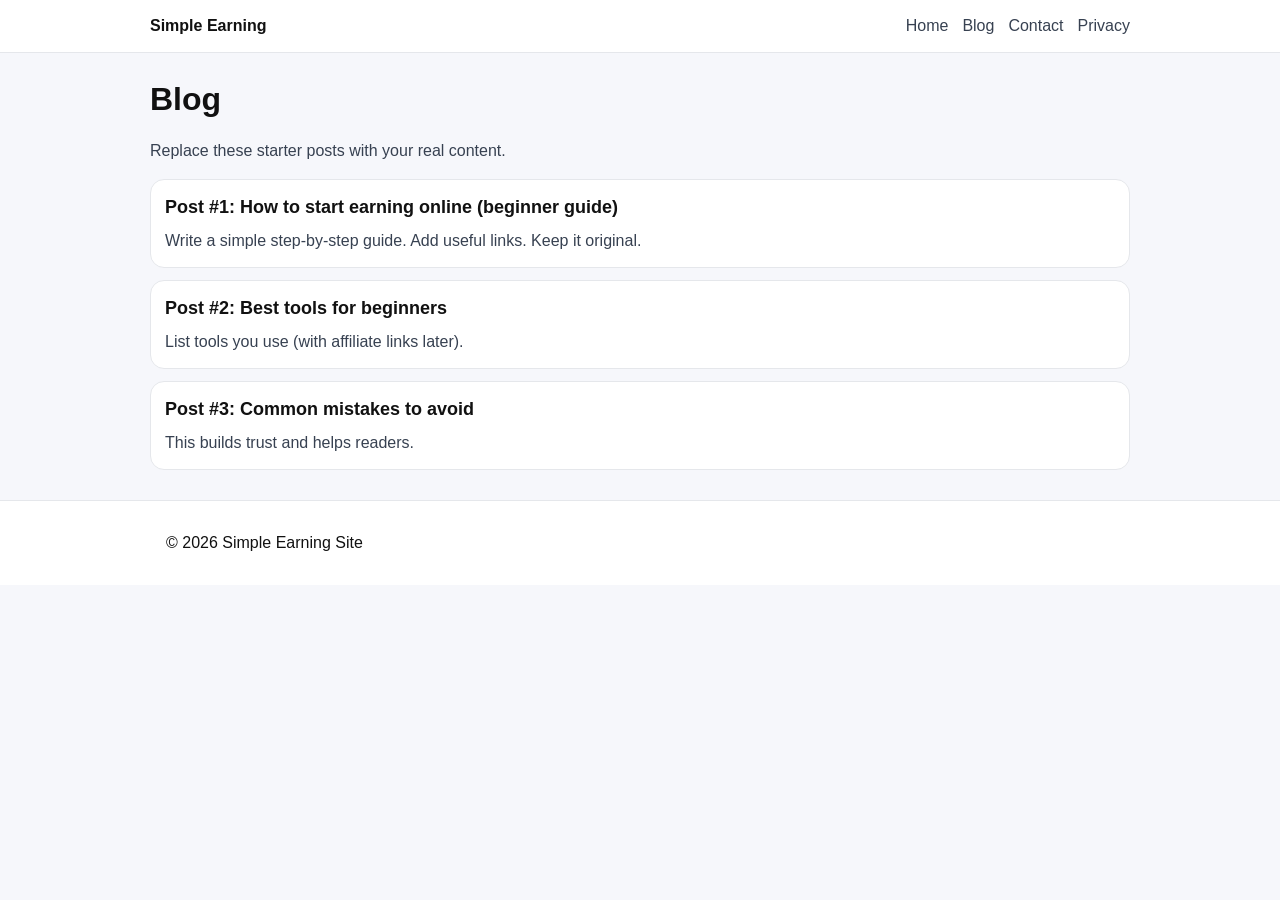
==== blog.html @ 4255a3bc "Create blog.html" ====
<!DOCTYPE html>
<html lang="en">
<head>
  <meta charset="utf-8" />
  <meta name="viewport" content="width=device-width, initial-scale=1" />
  <title>Blog — Simple Earning</title>
  <meta name="description" content="Simple earning blog posts." />
  <link rel="stylesheet" href="style.css" />
</head>
<body>
  <header class="top">
    <div class="wrap">
      <a class="logo" href="index.html">Simple Earning</a>
      <nav class="nav">
        <a href="index.html">Home</a>
        <a href="blog.html">Blog</a>
        <a href="contact.html">Contact</a>
        <a href="privacy.html">Privacy</a>
      </nav>
    </div>
  </header>

  <main class="wrap page">
    <h1>Blog</h1>
    <p>Replace these starter posts with your real content.</p>

    <div class="postlist">
      <article class="post">
        <h2>Post #1: How to start earning online (beginner guide)</h2>
        <p>Write a simple step-by-step guide. Add useful links. Keep it original.</p>
      </article>
      <article class="post">
        <h2>Post #2: Best tools for beginners</h2>
        <p>List tools you use (with affiliate links later).</p>
      </article>
      <article class="post">
        <h2>Post #3: Common mistakes to avoid</h2>
        <p>This builds trust and helps readers.</p>
      </article>
    </div>
  </main>

  <footer class="foot">
    <div class="wrap">
      <p>© 2026 Simple Earning Site</p>
    </div>
  </footer>
</body>
</html>
---- style.css ----
*{box-sizing:border-box}
body{
  margin:0;
  font-family: Arial, system-ui, -apple-system, Segoe UI, Roboto, sans-serif;
  background:#f6f7fb;
  color:#111;
  line-height:1.5;
}
a{color:inherit; text-decoration:none}
.wrap{max-width:980px; margin:0 auto; padding:0 16px}

.top{
  background:#ffffff;
  border-bottom:1px solid #e5e7eb;
  position:sticky; top:0;
}
.top .wrap{
  display:flex; align-items:center; justify-content:space-between;
  padding:14px 0;
}
.logo{font-weight:800}
.nav{display:flex; gap:14px; flex-wrap:wrap}
.nav a{color:#374151}
.nav a:hover{color:#111}

.hero{
  padding:32px 0 14px;
}
.hero h1{font-size:36px; margin:0 0 10px}
.sub{color:#374151; max-width:60ch}

.btnrow{display:flex; gap:10px; margin:14px 0; flex-wrap:wrap}
.btn{
  display:inline-block;
  background:#2563eb;
  color:white;
  padding:11px 14px;
  border-radius:10px;
  font-weight:700;
}
.btn:hover{filter:brightness(1.03)}
.ghost{
  background:transparent;
  border:1px solid #cbd5e1;
  color:#111;
}

.cards{
  display:grid;
  grid-template-columns:repeat(3,1fr);
  gap:12px;
  margin:18px 0;
}
.card{
  background:#fff;
  border:1px solid #e5e7eb;
  border-radius:14px;
  padding:14px;
}
.card h2{margin:0 0 8px; font-size:18px}
.card p{margin:0; color:#374151}

.note{
  background:#fff;
  border:1px solid #e5e7eb;
  border-radius:14px;
  padding:14px;
  margin:18px 0 30px;
}
.note h3{margin:0 0 8px}
.note ul{margin:0; padding-left:18px}

.page{padding:22px 0 30px}
.page h1{margin:0 0 10px}
.page p{color:#374151}
.box{
  background:#fff;
  border:1px solid #e5e7eb;
  border-radius:14px;
  padding:14px;
}

.postlist{display:grid; gap:12px; margin-top:12px}
.post{
  background:#fff;
  border:1px solid #e5e7eb;
  border-radius:14px;
  padding:14px;
}
.post h2{margin:0 0 8px; font-size:18px}
.post p{margin:0; color:#374151}

.foot{
  border-top:1px solid #e5e7eb;
  background:#fff;
  padding:14px 0;
}

input, textarea{
  width:100%;
  padding:10px;
  border-radius:10px;
  border:1px solid #cbd5e1;
}
textarea{min-height:120px; resize:vertical}
.form{display:grid; gap:10px; max-width:520px}
.small{font-size:13px; color:#6b7280}

@media (max-width: 860px){
  .cards{grid-template-columns:1fr}
  .hero h1{font-size:28px}
}
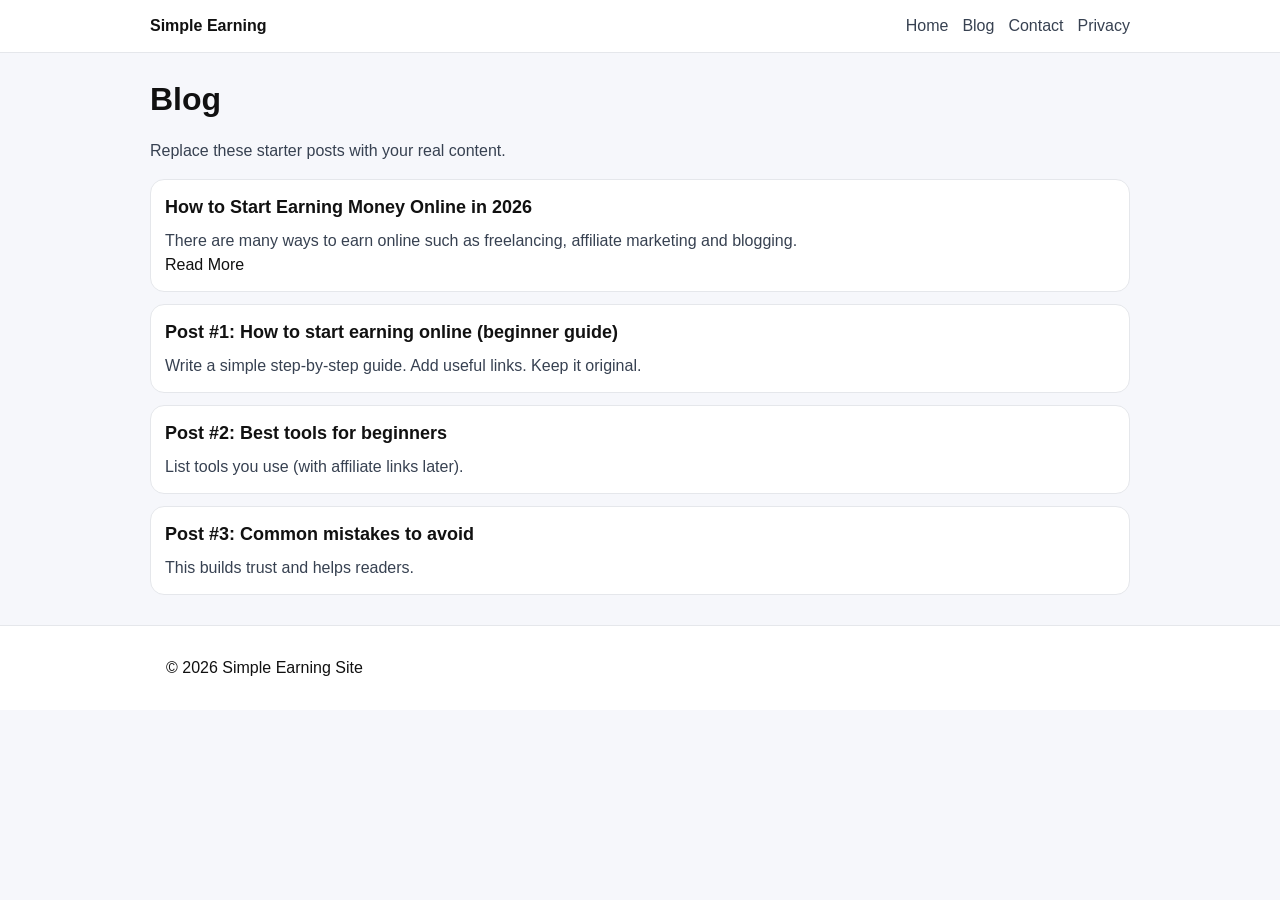
==== commit 43325723: "Update blog.html" ====
--- a/blog.html
+++ b/blog.html
@@ -26,6 +26,11 @@
 
     <div class="postlist">
       <article class="post">
+<h2>How to Start Earning Money Online in 2026</h2>
+<p>There are many ways to earn online such as freelancing, affiliate marketing and blogging.</p>
+<a href="#">Read More</a>
+</article>
+      <article class="post">
         <h2>Post #1: How to start earning online (beginner guide)</h2>
         <p>Write a simple step-by-step guide. Add useful links. Keep it original.</p>
       </article>
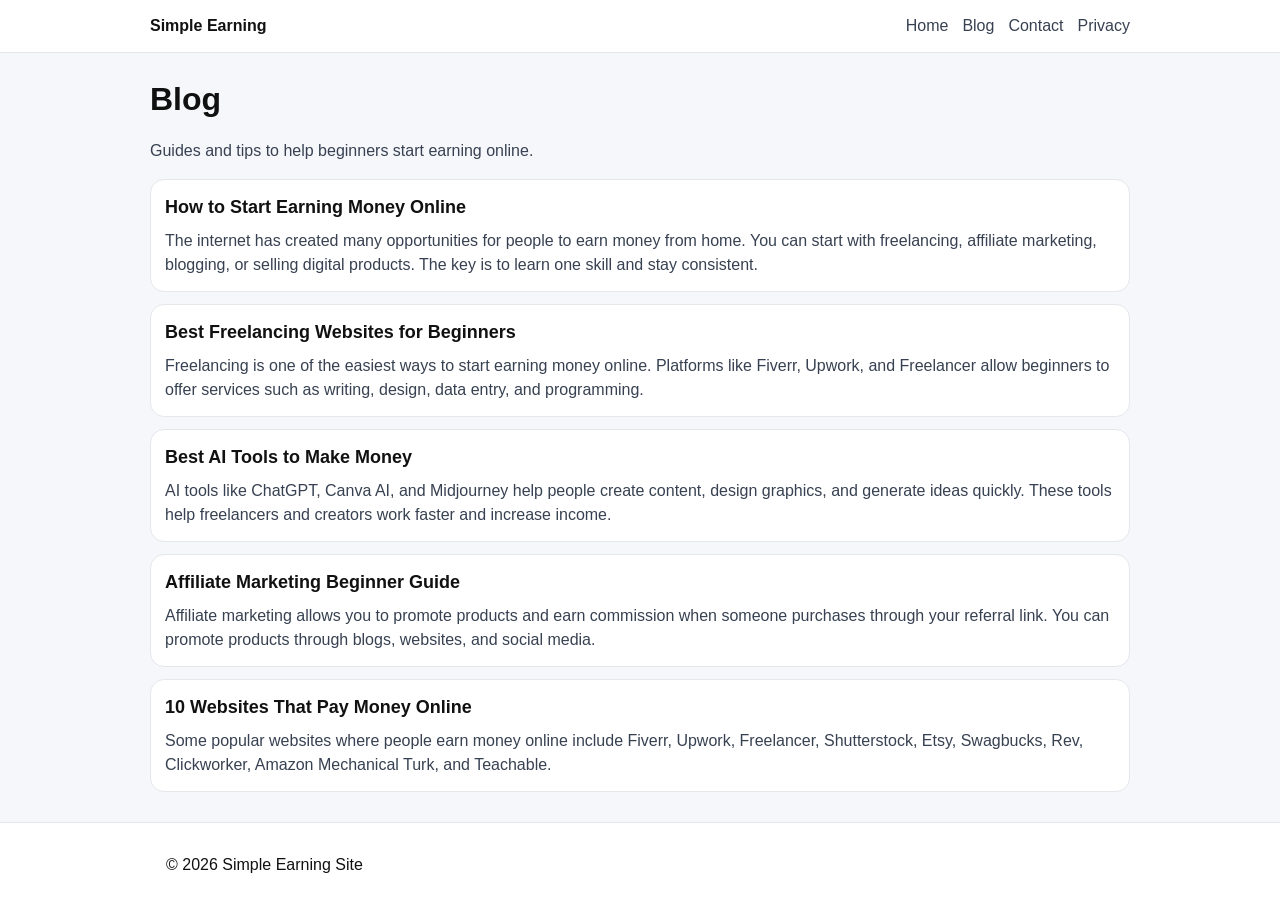
==== commit fbc09640: "Update blog.html" ====
--- a/blog.html
+++ b/blog.html
@@ -7,48 +7,82 @@
   <meta name="description" content="Simple earning blog posts." />
   <link rel="stylesheet" href="style.css" />
 </head>
+
 <body>
-  <header class="top">
-    <div class="wrap">
-      <a class="logo" href="index.html">Simple Earning</a>
-      <nav class="nav">
-        <a href="index.html">Home</a>
-        <a href="blog.html">Blog</a>
-        <a href="contact.html">Contact</a>
-        <a href="privacy.html">Privacy</a>
-      </nav>
-    </div>
-  </header>
 
-  <main class="wrap page">
-    <h1>Blog</h1>
-    <p>Replace these starter posts with your real content.</p>
+<header class="top">
+  <div class="wrap">
+    <a class="logo" href="index.html">Simple Earning</a>
+    <nav class="nav">
+      <a href="index.html">Home</a>
+      <a href="blog.html">Blog</a>
+      <a href="contact.html">Contact</a>
+      <a href="privacy.html">Privacy</a>
+    </nav>
+  </div>
+</header>
 
-    <div class="postlist">
-      <article class="post">
-<h2>How to Start Earning Money Online in 2026</h2>
-<p>There are many ways to earn online such as freelancing, affiliate marketing and blogging.</p>
-<a href="#">Read More</a>
+<main class="wrap page">
+
+<h1>Blog</h1>
+<p>Guides and tips to help beginners start earning online.</p>
+
+<div class="postlist">
+
+<article class="post">
+<h2>How to Start Earning Money Online</h2>
+<p>
+The internet has created many opportunities for people to earn money from home.
+You can start with freelancing, affiliate marketing, blogging, or selling digital products.
+The key is to learn one skill and stay consistent.
+</p>
 </article>
-      <article class="post">
-        <h2>Post #1: How to start earning online (beginner guide)</h2>
-        <p>Write a simple step-by-step guide. Add useful links. Keep it original.</p>
-      </article>
-      <article class="post">
-        <h2>Post #2: Best tools for beginners</h2>
-        <p>List tools you use (with affiliate links later).</p>
-      </article>
-      <article class="post">
-        <h2>Post #3: Common mistakes to avoid</h2>
-        <p>This builds trust and helps readers.</p>
-      </article>
-    </div>
-  </main>
 
-  <footer class="foot">
-    <div class="wrap">
-      <p>© 2026 Simple Earning Site</p>
-    </div>
-  </footer>
+<article class="post">
+<h2>Best Freelancing Websites for Beginners</h2>
+<p>
+Freelancing is one of the easiest ways to start earning money online.
+Platforms like Fiverr, Upwork, and Freelancer allow beginners to offer services
+such as writing, design, data entry, and programming.
+</p>
+</article>
+
+<article class="post">
+<h2>Best AI Tools to Make Money</h2>
+<p>
+AI tools like ChatGPT, Canva AI, and Midjourney help people create content,
+design graphics, and generate ideas quickly.
+These tools help freelancers and creators work faster and increase income.
+</p>
+</article>
+
+<article class="post">
+<h2>Affiliate Marketing Beginner Guide</h2>
+<p>
+Affiliate marketing allows you to promote products and earn commission
+when someone purchases through your referral link.
+You can promote products through blogs, websites, and social media.
+</p>
+</article>
+
+<article class="post">
+<h2>10 Websites That Pay Money Online</h2>
+<p>
+Some popular websites where people earn money online include Fiverr, Upwork,
+Freelancer, Shutterstock, Etsy, Swagbucks, Rev, Clickworker, Amazon Mechanical Turk,
+and Teachable.
+</p>
+</article>
+
+</div>
+
+</main>
+
+<footer class="foot">
+  <div class="wrap">
+    <p>© 2026 Simple Earning Site</p>
+  </div>
+</footer>
+
 </body>
 </html>
